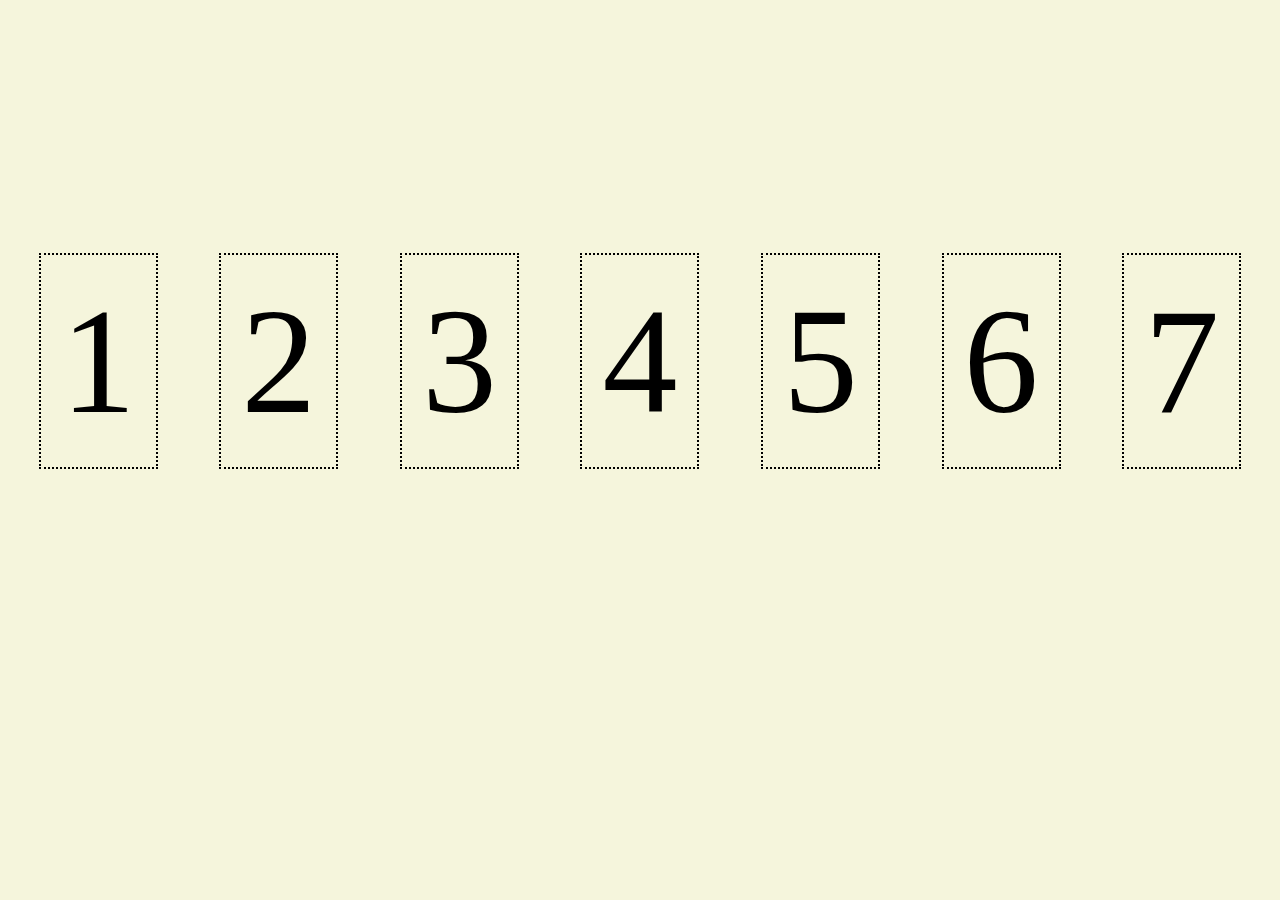
==== index.html @ 3f0e545f "added structure" ====
<!DOCTYPE html>
<html lang="en">
<head>
    <meta charset="UTF-8">
    <meta http-equiv="X-UA-Compatible" content="IE=edge">
    <meta name="viewport" content="width=device-width, initial-scale=1.0">
    <link rel="stylesheet" type="text/css" href="style.css" />
    <title>Document</title>
</head>
<body>
    <section>
        <a href="1.html">1</a>
        <a href="2.html">2</a>
        <a href="3.html">3</a>
        <a href="4.html">4</a>
        <a href="5.html">5</a>
        <a href="6.html">6</a>
        <a href="7.html">7</a>
    </section>

</body>
</html>
---- style.css ----
body{
  background-color: beige;
}

a {
  font-size: 150px;
  color: black;
  text-decoration: none;
  border: 2px dotted black;
  padding:20px
}

section {
    display: flex;
    flex-direction: row;
    flex-wrap: nowrap;
    justify-content: space-around;
    align-items: center;
    margin-top: 20%;
}

main {
    display: flex;
    justify-content: center;
    align-items: center;
    width: 100%;
    height: 100%;
    margin-top: 20%;;
}

p{
 font-size: 45px;
 font-family: 'Segoe UI', Tahoma, Geneva, Verdana, sans-serif;
 font-weight: bold;
}

a:visited{
  color:black
}
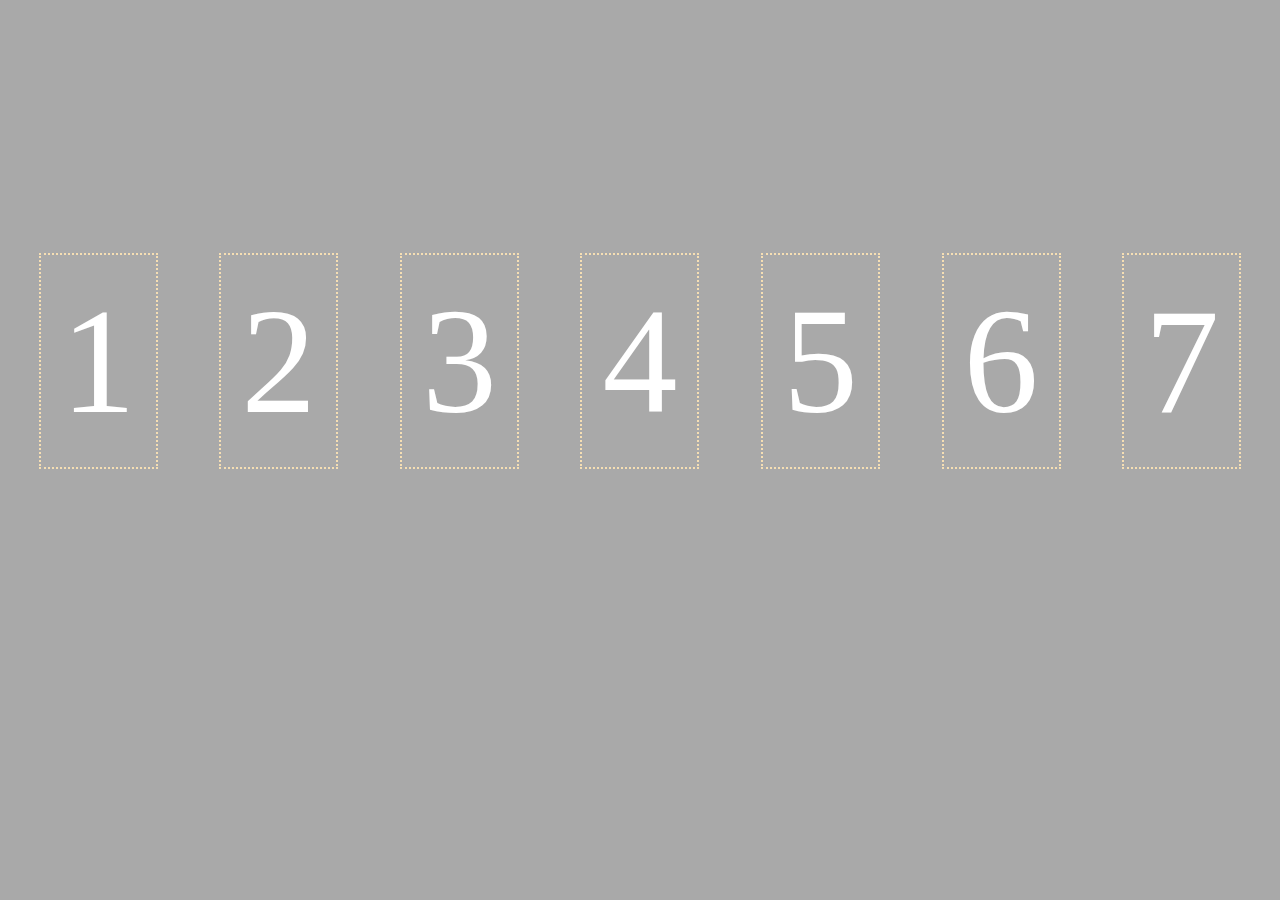
==== commit 8082aba7: "improve the design for toastmaster" ====
--- a/index.html
+++ b/index.html
@@ -9,7 +9,7 @@
 </head>
 <body>
     <section>
-        <a href="1.html">1</a>
+        <a  href="1.html">1</a>
         <a href="2.html">2</a>
         <a href="3.html">3</a>
         <a href="4.html">4</a>
--- a/style.css
+++ b/style.css
@@ -1,12 +1,12 @@
 body{
-  background-color: beige;
+  background-color: darkgray
 }
 
 a {
   font-size: 150px;
-  color: black;
+  color: white;
   text-decoration: none;
-  border: 2px dotted black;
+  border: 2px dotted wheat;
   padding:20px
 }
 
@@ -29,12 +29,16 @@
 }
 
 p{
- font-size: 45px;
+ font-size: 85px;
  font-family: 'Segoe UI', Tahoma, Geneva, Verdana, sans-serif;
  font-weight: bold;
 }
 
 a:visited{
-  color:black
+  color:white
 }
 
+a.done {
+  display: none;
+}
+
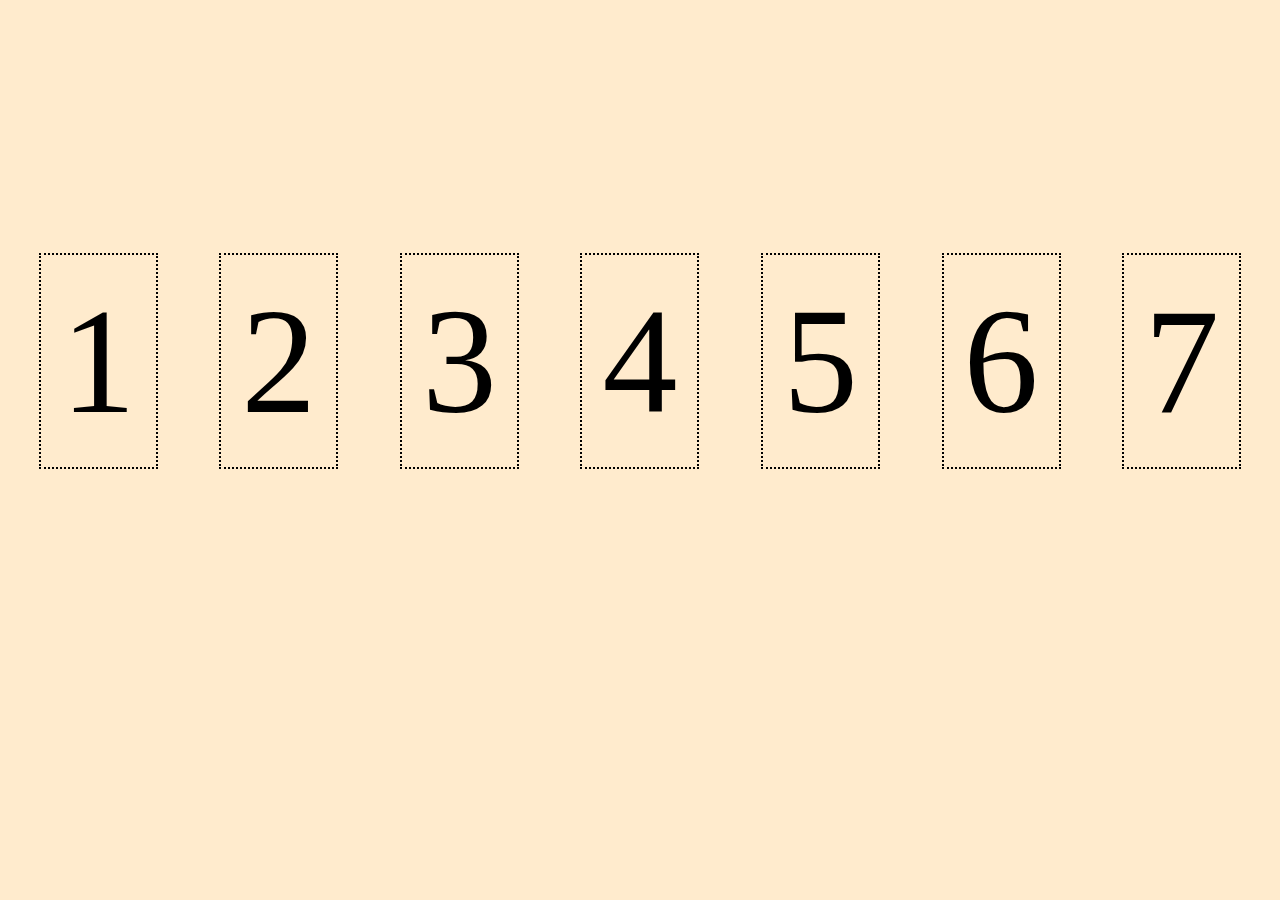
==== commit a7e27549: "added code" ====
--- a/index.html
+++ b/index.html
@@ -5,7 +5,7 @@
     <meta http-equiv="X-UA-Compatible" content="IE=edge">
     <meta name="viewport" content="width=device-width, initial-scale=1.0">
     <link rel="stylesheet" type="text/css" href="style.css" />
-    <title>Document</title>
+    <title>Table Topics</title>
 </head>
 <body>
     <section>
--- a/style.css
+++ b/style.css
@@ -1,12 +1,12 @@
 body{
-  background-color: darkgray
+  background-color: blanchedalmond
 }
 
 a {
   font-size: 150px;
-  color: white;
+  color: black;
   text-decoration: none;
-  border: 2px dotted wheat;
+  border: 2px dotted black;
   padding:20px
 }
 
@@ -29,16 +29,16 @@
 }
 
 p{
- font-size: 85px;
+ font-size: 45px;
  font-family: 'Segoe UI', Tahoma, Geneva, Verdana, sans-serif;
  font-weight: bold;
 }
 
-a:visited{
+/* a:visited{
   color:white
 }
 
 a.done {
   display: none;
-}
+} */
 
